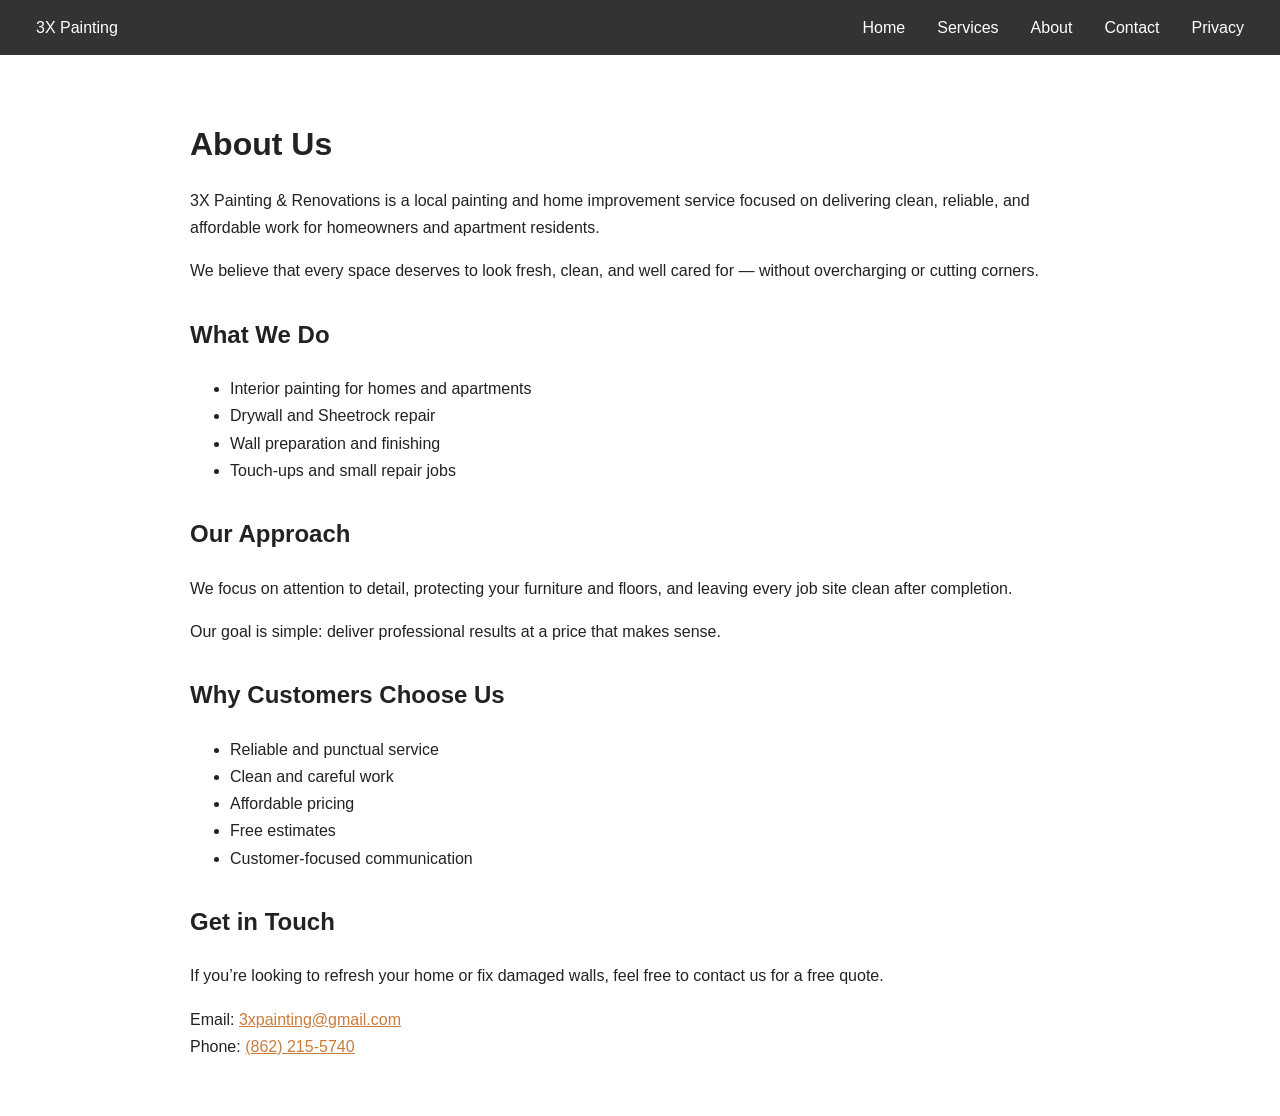
==== about.html @ 7a6a8527 "Add files via upload" ====
<!DOCTYPE html>
<html lang="en">
<head>

  <meta charset="UTF-8" />
  <meta name="viewport" content="width=device-width, initial-scale=1.0"/>
  <title>About Us | 3X Painting</title>

  <style>
    body {
      font-family: Arial, sans-serif;
      margin: 0;
      padding: 0;
      line-height: 1.7;
      color: #222;
      background: #fff;
    }

    /* TOP BAR */
    .topbar {
      background-color: #333;
      display: flex;
      justify-content: space-between;
      align-items: center;
      padding: 0 20px;
      flex-wrap: wrap;
    }

    .topbar a {
      color: white;
      text-decoration: none;
      padding: 14px 16px;
      transition: background 0.3s;
    }

    .topbar a:hover {
      background-color: #575757;
      border-radius: 4px;
    }

    .right {
      display: flex;
      flex-wrap: wrap;
      align-items: center;
    }

    /* CONTENT */
    .box {
      max-width: 900px;
      margin: auto;
      padding: 40px 8%;
    }

    h1 {
      margin-bottom: 10px;
    }

    h2 {
      margin-top: 30px;
    }

    ul {
      margin-top: 10px;
    }

    a {
      color: #c97c3a;
    }
  </style>

</head>

<body>

<!-- TOP MENU -->
<div class="topbar">
  <a href="index.html" class="logo">3X Painting</a>

  <div class="right">
    <a href="index.html">Home</a>
    <a href="index.html#services">Services</a>
    <a href="about.html">About</a>
    <a href="index.html#contact-form">Contact</a>
    <a href="privacy.html">Privacy</a>
  </div>
</div>

<!-- ABOUT CONTENT -->
<div class="box">

  <h1>About Us</h1>

  <p>
    3X Painting & Renovations is a local painting and home improvement service focused on delivering clean, reliable, and affordable work for homeowners and apartment residents.
  </p>

  <p>
    We believe that every space deserves to look fresh, clean, and well cared for — without overcharging or cutting corners.
  </p>

  <h2>What We Do</h2>
  <ul>
    <li>Interior painting for homes and apartments</li>
    <li>Drywall and Sheetrock repair</li>
    <li>Wall preparation and finishing</li>
    <li>Touch-ups and small repair jobs</li>

  </ul>

  <h2>Our Approach</h2>
  <p>
    We focus on attention to detail, protecting your furniture and floors, and leaving every job site clean after completion.
  </p>

  <p>
    Our goal is simple: deliver professional results at a price that makes sense.
  </p>

  <h2>Why Customers Choose Us</h2>
  <ul>
    <li>Reliable and punctual service</li>
    <li>Clean and careful work</li>
    <li>Affordable pricing</li>
    <li>Free estimates</li>
    <li>Customer-focused communication</li>
  </ul>

  <h2>Get in Touch</h2>
  <p>
    If you’re looking to refresh your home or fix damaged walls, feel free to contact us for a free quote.
  </p>

  <p>
    Email: <a href="mailto:3xpainting@gmail.com">3xpainting@gmail.com</a><br/>
    Phone: <a href="tel:8622155740">(862) 215-5740</a>
  </p>

</div>

</body>
</html>
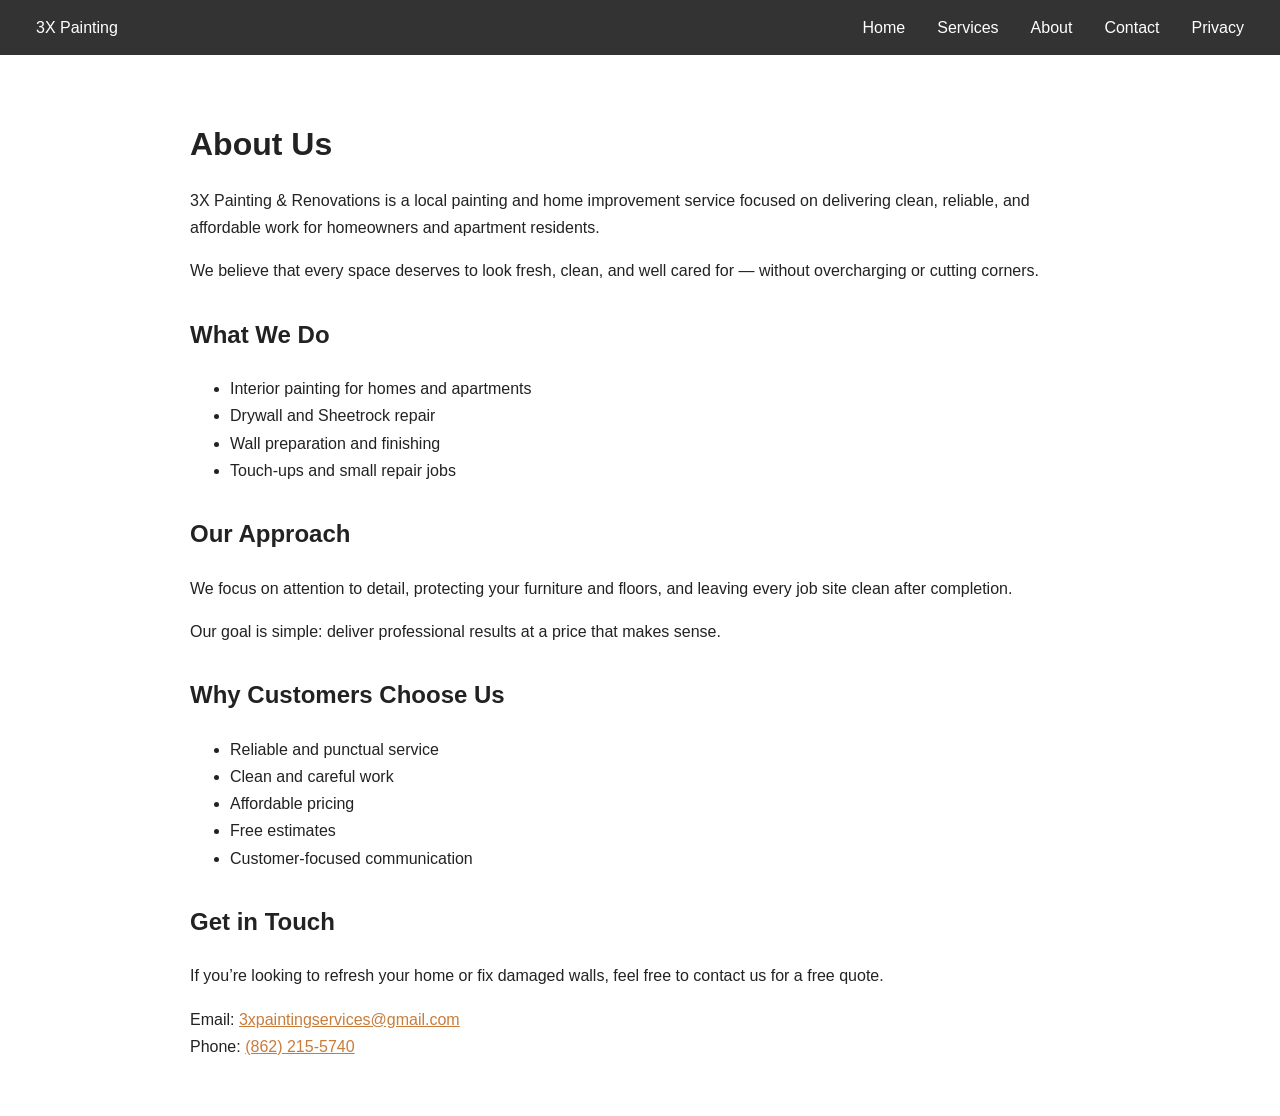
==== commit b2b73610: "Update about.html" ====
--- a/about.html
+++ b/about.html
@@ -131,11 +131,11 @@
   </p>
 
   <p>
-    Email: <a href="mailto:3xpainting@gmail.com">3xpainting@gmail.com</a><br/>
+    Email: <a href="mailto:3xpaintingservices@gmail.com">3xpaintingservices@gmail.com</a><br/>
     Phone: <a href="tel:8622155740">(862) 215-5740</a>
   </p>
 
 </div>
 
 </body>
-</html>+</html>
